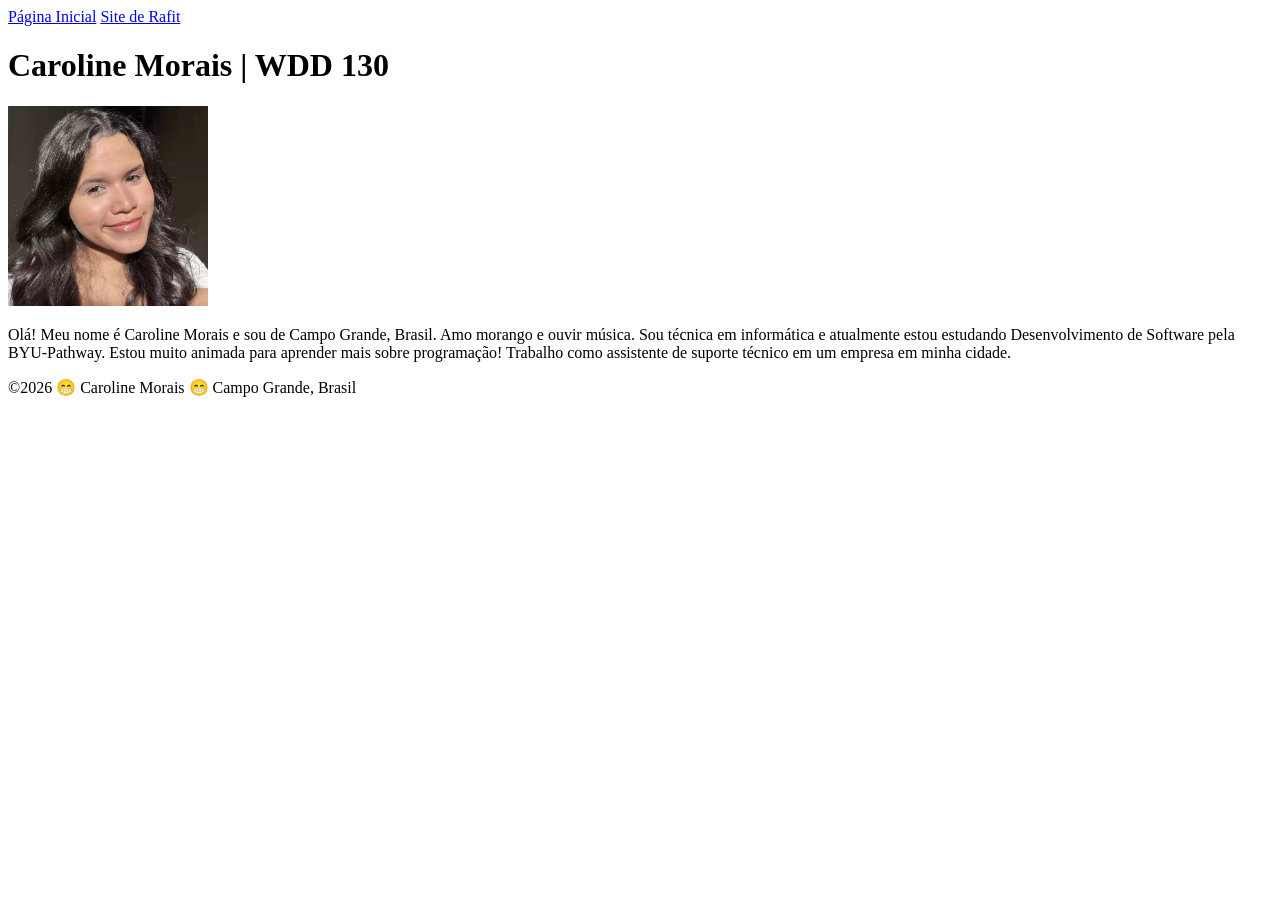
==== wwr/index.html @ 6c30f26b "Mesclando dois respositórios" ====
<!DOCTYPE html>
<html lang="pt-br">

<head>
    <meta charset="UTF-8">
    <meta name="viewport" content="width=device-width, initial-scale=1.0">
    <title>Caroline Morais | WDD 130</title>
</head>

<body>
    <header>
        <nav>
            <a href="#">Página Inicial</a>
            <a href="wwr/">Site de Rafit</a>
        </nav>
    </header>
    <main>
        <h1>Caroline Morais | WDD 130</h1>
        <img src="imagens/perfil.webp" alt="Olá! Meu nome é Caroline Morais" width="200">
        <p>Olá! Meu nome é Caroline Morais e sou de Campo Grande, Brasil. Amo morango e ouvir música. Sou técnica em
            informática e
            atualmente estou estudando Desenvolvimento de Software pela BYU-Pathway. Estou muito animada para aprender
            mais sobre
            programação! Trabalho como assistente de suporte técnico em um empresa em minha cidade.
        </p>
    </main>
    <footer>
        <p>©2026 😁 Caroline Morais 😁 Campo Grande, Brasil
        </p>
    </footer>
</body>

</html>
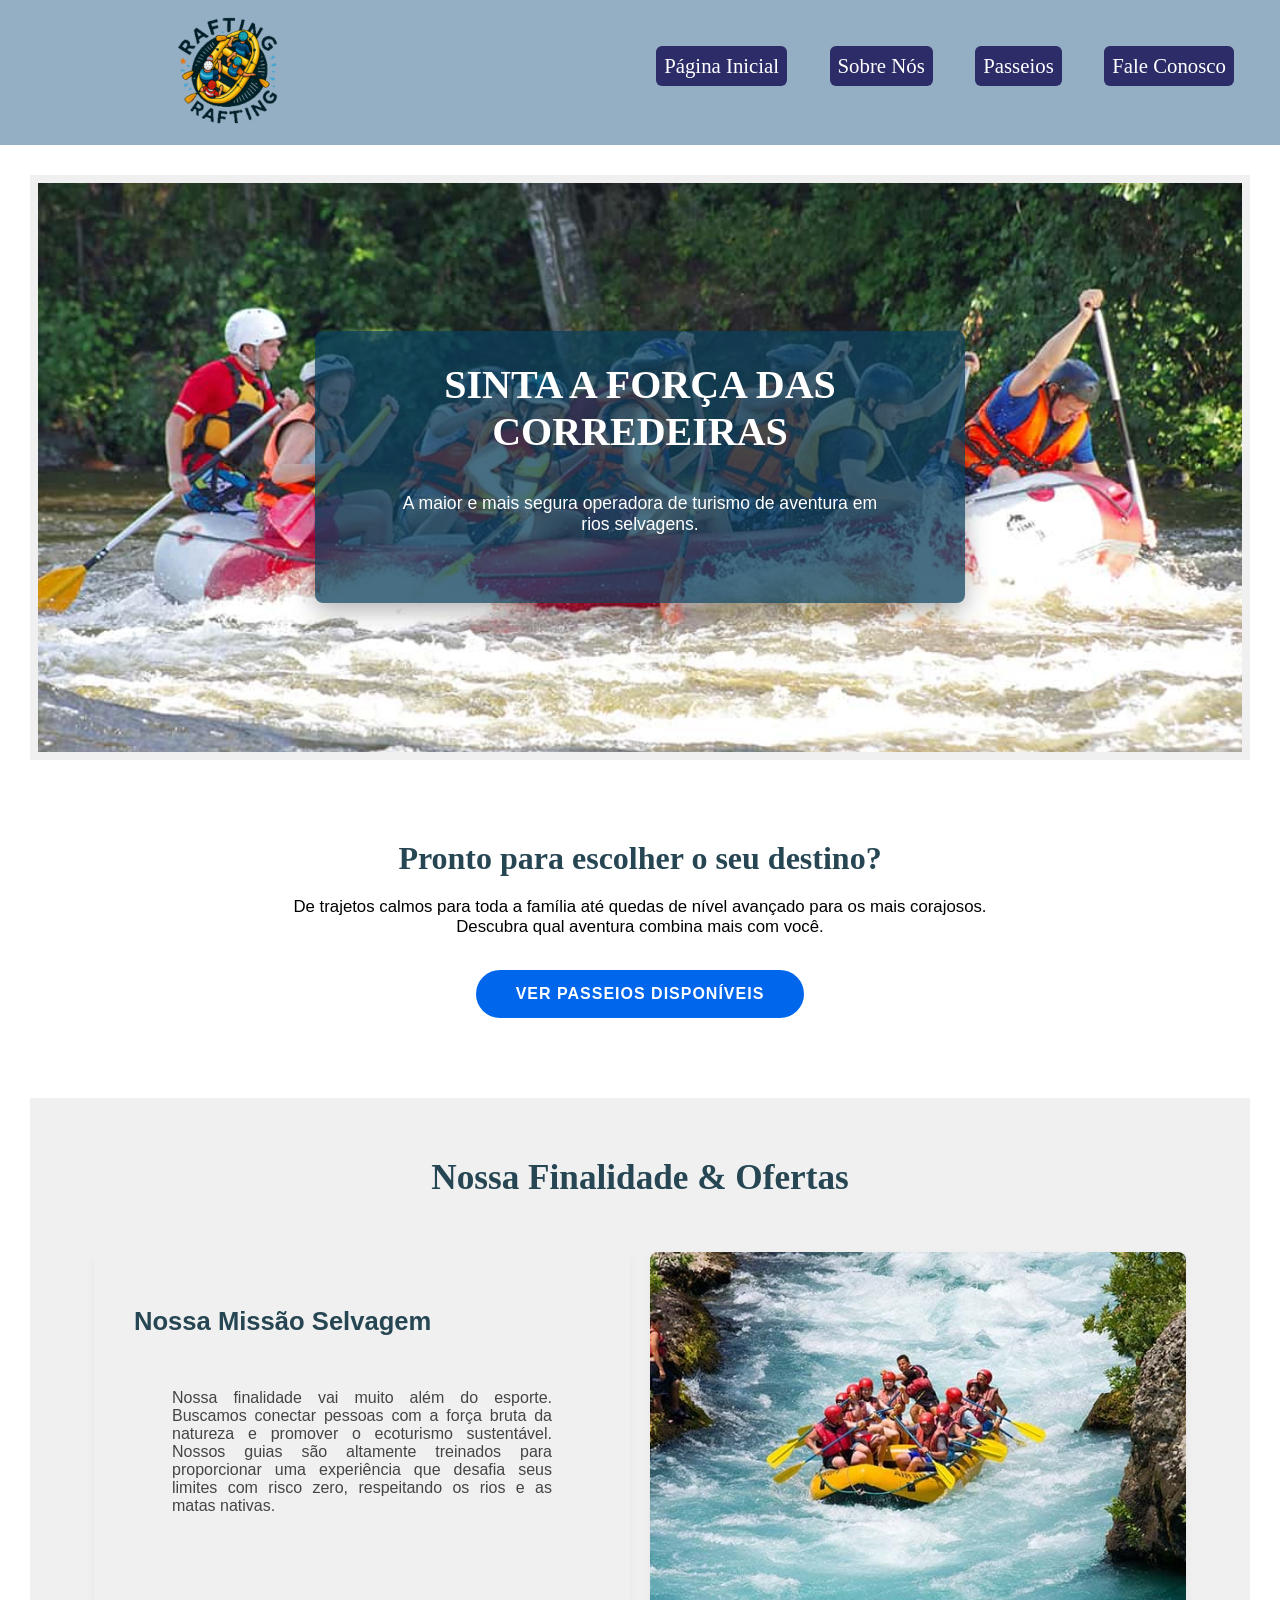
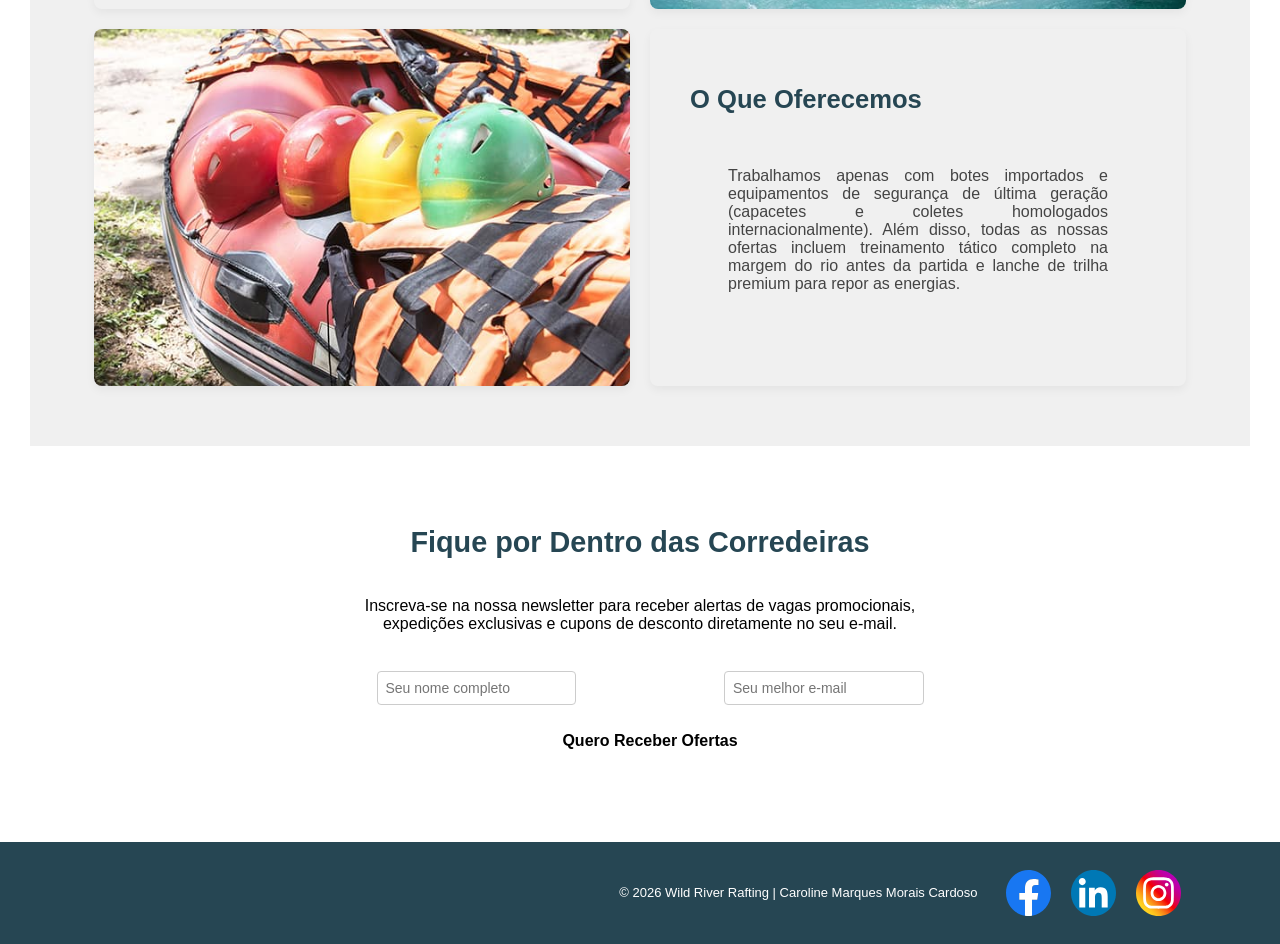
==== commit c6fd1e9f: "Site de Rafting finalizado" ====
--- a/wwr/index.html
+++ b/wwr/index.html
@@ -1,32 +1,103 @@
 <!DOCTYPE html>
-<html lang="pt-br">
+
+<html lang="pt-BR">
 
 <head>
     <meta charset="UTF-8">
     <meta name="viewport" content="width=device-width, initial-scale=1.0">
-    <title>Caroline Morais | WDD 130</title>
+    <title>Página Inicial | Wild River Rafting</title>
+
+    <meta name="description" content="Wild River Rafting - Página Inicial: Conheça nossa história e descubra porque somos a melhor escolha para suas aventuras em rios.">
+    <meta name="author" content="Caroline Marques Morais Cardoso">
+    <link rel="stylesheet" href="estilos/rafting.css">
 </head>
 
 <body>
     <header>
+        <img src="imagens/logotipo.png" alt="Logotipo">
         <nav>
-            <a href="#">Página Inicial</a>
-            <a href="wwr/">Site de Rafit</a>
+            <ul>
+                <li><a href="index.html">Página Inicial</a></li>
+                <li><a href="sobre.html">Sobre Nós</a></li>
+                <li><a href="passeios.html">Passeios</a></li>
+                <li><a href="contato.html">Fale Conosco</a></li>
+            </ul>
         </nav>
     </header>
     <main>
-        <h1>Caroline Morais | WDD 130</h1>
-        <img src="imagens/perfil.webp" alt="Olá! Meu nome é Caroline Morais" width="200">
-        <p>Olá! Meu nome é Caroline Morais e sou de Campo Grande, Brasil. Amo morango e ouvir música. Sou técnica em
-            informática e
-            atualmente estou estudando Desenvolvimento de Software pela BYU-Pathway. Estou muito animada para aprender
-            mais sobre
-            programação! Trabalho como assistente de suporte técnico em um empresa em minha cidade.
-        </p>
+       
+        <section class="hero-home">
+            <img src="imagens/imagem-grande.jpg" alt="Rafting radical em águas turbulentas" class="hero-full-img">
+            <div class="hero-msg-box">
+                <h1>Sinta a Força das Corredeiras</h1>
+                <p>A maior e mais segura operadora de turismo de aventura em rios selvagens.</p>
+            </div>
+        </section>
+
+        <section class="cta-home-section">
+            <div class="cta-home-content">
+                <h2>Pronto para escolher o seu destino?</h2>
+                <p>De trajetos calmos para toda a família até quedas de nível avançado para os mais corajosos. Descubra qual aventura combina mais com você.</p>
+                <a href="passeios.html" class="btn-cta-home">Ver Passeios Disponíveis</a>
+            </div>
+        </section>
+
+        <section class="grid-content-section">
+            <div class="section-title">
+                <h2>Nossa Finalidade & Ofertas</h2>
+                <span class="decorator-line"></span>
+            </div>
+
+            <div class="home-grid">
+                <div class="grid-card text-card">
+                    <h3>Nossa Missão Selvagem</h3>
+                    <p>Nossa finalidade vai muito além do esporte. Buscamos conectar pessoas com a força bruta da natureza e promover o ecoturismo sustentável. Nossos guias são altamente treinados para proporcionar uma experiência que desafia seus limites com risco zero, respeitando os rios e as matas nativas.</p>
+                </div>
+                <div class="grid-card img-card">
+                    <img src="imagens/imagem-index-1.jpg" alt="Equipe de rafting celebrando a descida do rio">
+                </div>
+                <div class="grid-card img-card">
+                    <img src="imagens/imagem-index-2.jpg" alt="Equipamentos de segurança de rafting de última geração">
+                </div>
+                <div class="grid-card text-card">
+                    <h3>O Que Oferecemos</h3>
+                    <p>Trabalhamos apenas com botes importados e equipamentos de segurança de última geração (capacetes e coletes homologados internacionalmente). Além disso, todas as nossas ofertas incluem treinamento tático completo na margem do rio antes da partida e lanche de trilha premium para repor as energias.</p>
+                </div>
+            </div>
+        </section>
+        <section class="newsletter-section">
+            <div class="newsletter-box">
+                <h3>Fique por Dentro das Corredeiras</h3>
+                <p>Inscreva-se na nossa newsletter para receber alertas de vagas promocionais, expedições exclusivas e cupons de desconto diretamente no seu e-mail.</p>
+                
+                <form action="#" method="POST" class="newsletter-form">
+                    <div class="input-group">
+                        <label for="nome" class="sr-only">Nome Completo</label>
+                        <input type="text" id="nome" name="nome" placeholder="Seu nome completo" required>
+                    </div>
+                    <div class="input-group">
+                        <label for="email" class="sr-only">E-mail</label>
+                        <input type="email" id="email" name="email" placeholder="Seu melhor e-mail" required>
+                    </div>
+                    <button type="submit" class="btn-submit-news">Quero Receber Ofertas</button>
+                </form>
+            </div>
+        </section>
+        
     </main>
     <footer>
-        <p>©2026 😁 Caroline Morais 😁 Campo Grande, Brasil
-        </p>
+        <p>&copy; 2026 Wild River Rafting | Caroline Marques Morais Cardoso</p>
+        <nav class="redes-sociais">
+            <a href="https://www.facebook.com">
+                <img src="imagens/facebook.svg" alt="Facebook">
+            </a>
+            <a href="https://www.linkedin.com">
+                <img src="imagens/linkedin.svg" alt="Linkedin">
+            </a>
+            <a href="https://www.instagram.com">
+                <img src="imagens/instagram.svg" alt="Instagram">
+            </a>
+        </nav>
     </footer>
 </body>
 
--- a/wwr/estilos/rafting.css
+++ b/wwr/estilos/rafting.css
@@ -0,0 +1,743 @@
+:root {
+    --cor-primaria: #264653;
+    --cor-secundaria: #fff;
+    --cor-destaque1: #264653;
+    --cor-destaque2: #f0f0f0;
+    --fonte-titulo: "Times New Roman", "Georgia", serif;
+    --fonte-body: Arial, Helvetica, sans-serif;
+}
+
+footer {
+    background-color: var(--cor-primaria);
+    color: var(--cor-secundaria);
+    display: grid;
+    grid-template-columns: repeat(auto-fit, minmax(100px, 300px));
+    align-items: center;
+    padding: 0;
+    margin: 0;
+}
+
+footer p {
+    display: flex;
+    justify-content: end;
+    grid-column: 7;
+    font-size: 13px;
+    padding: 0;
+    margin: 0;
+
+}
+
+.redes-sociais {
+    grid-column: 8;
+    display: flex;
+    width: 70%;
+    margin: 10px
+}
+
+* {
+    margin: 0;
+    padding: 0;
+    box-sizing: border-box;
+}
+
+body {
+    font-family: var(--fonte-body);
+    color: var(--cor-destaque1);
+}
+
+header,
+main{
+    margin: 0 auto;
+    max-width: 100vw;
+}
+
+h1,
+h2 {
+    font-family: var(--fonte-titulo);
+    color: var(--cor-primaria);
+    text-align: center;
+}
+
+nav,
+p,
+section,
+article {
+    margin: 30px;
+    padding: 8px;
+}
+
+.redes-sociais a {
+    text-decoration: none;
+    font-size: 0;
+    padding: 0;
+    width: 60%;
+    margin: 10px;
+}
+
+.hero {
+    position: relative;
+}
+
+.hero img {
+    display: block;
+    width: 100%;
+    height: auto;
+}
+
+.hero h1 {
+    position: absolute;
+    top: 20px;
+    width: 100%;
+    padding: 16px;
+    text-align: center;
+    opacity: 0.7;
+    background-color: var(--cor-destaque1);
+    color: #fff;
+}
+
+.hero article img {
+    float: right;
+    width: 120px;
+    margin-left: 16px;
+    margin-top: 15px;
+}
+
+.hero article {
+    background-color: var(--cor-destaque2);
+    position: absolute;
+    top: 100px;
+    margin: 100px 50px 100px 50px;
+}
+
+.hero article p {
+    position: relative;
+}
+
+header {
+    display: grid;
+    background-color: rgba(45, 95, 136, 0.507);
+    margin-bottom: 10px;
+}
+
+header nav {
+    padding: 1rem;
+    grid-column: 4;
+}
+
+header ul {
+    justify-content: space-between;
+    gap: 10px;
+    display: flex;
+    align-items: center;
+    list-style: none;
+}
+
+header nav ul li {
+    padding: 0.5rem;
+    font-size: 1rem;
+    border-radius: 6px;
+    background-color: rgb(44, 44, 104);
+}
+
+header ul li a {
+    color: #fff;
+    text-decoration: none;
+    font-family: 'Times New Roman', Times, serif;
+    font-size: 1.3rem;
+}
+
+header img {
+    margin: 10px 70px;
+    grid-column: 2;
+    width: 30%;
+}
+
+section {
+    background-color: #f0f0f0;
+}
+
+.section2 {
+    padding: 20px;
+    margin: 0 0 20px 0;
+}
+
+.alinhar {
+    display: grid;
+    grid-template-columns: repeat(auto-fit, minmax(150px, 1fr));
+}
+
+figure {
+    display: flex;
+    flex-direction: column;
+    text-align: center;
+    align-items: center;
+}
+
+figure img {
+    width: 70%;
+    margin: 10px;
+
+}
+
+.section1 {
+    padding: 20px;
+    margin: 10px 0 20px 0;
+}
+
+.grid-history {
+    display: grid;
+    gap: 8px 20px;
+
+    grid-template-columns: repeat(3, 1fr);
+
+    grid-template-areas:
+        "header header header"
+        "esquerdo imagem direito";
+
+    align-items: center;
+    max-width: 1000px;
+    margin: 0 auto;
+}
+
+.history-title {
+    margin-top: 10px;
+    grid-area: header;
+    text-align: center;
+    font-size: 30px;
+}
+
+.text-left {
+    grid-area: esquerdo;
+    text-align: justify;
+}
+
+.history-image {
+    grid-area: imagem;
+}
+
+.history-image img {
+    width: 100%;
+    height: auto;
+    display: block;
+}
+
+.text-right {
+    grid-area: direito;
+    text-align: justify;
+    margin-top: 20px;
+}
+
+/********************************************* Contato ********************************************************/
+.grid-contato {
+    display: grid;
+    gap: 8px 25px;
+
+    grid-template-columns: repeat(2, 1fr);
+
+    grid-template-areas:
+        "header header"
+        "esquerdo direito";
+
+    align-items: center;
+    max-width: 1000px;
+    margin: 0 auto;
+}
+
+.left {
+    grid-area: esquerdo;
+    text-align: justify;
+    margin-top: 30px;
+}
+
+.left h3 {
+    margin-left: 20px;
+    margin-bottom: 18px;
+}
+
+.right {
+    grid-area: direito;
+    text-align: justify;
+}
+
+.right h3 {
+    margin-left: 18px;
+}
+
+.contato p {
+    padding: 3px;
+    margin: 5px 18px;
+    font-size: 13px;
+    font-family: var(--fonte-body);
+}
+
+.contato {
+    margin: 0 0 10px 0;
+}
+
+iframe {
+    margin: 10px 18px;
+    border: none;
+    width: 400px;
+    height: 300px;
+
+}
+
+.opcao {
+    display: flex;
+    align-items: center;
+    cursor: pointer;
+}
+
+.opcao input {
+    margin-right: 8px;
+    cursor: pointer;
+}
+
+form {
+    margin-left: 20px;
+}
+
+form label {
+    font-size: 15px;
+    font-family: var(--fonte-body);
+}
+
+form button {
+    background-color: var(--cor-primaria);
+    color: var(--cor-secundaria);
+    border: none;
+    padding: 10px 20px;
+    font-size: 16px;
+    cursor: pointer;
+    border-radius: 4px;
+    text-align: center;
+    resize: vertical;
+    width: 75%;
+}
+
+form button:hover {
+    background-color: #1b2a3a;
+}
+
+form textarea {
+    width: 75%;
+    padding: 8px;
+    font-size: 14px;
+    border: 1px solid #ccc;
+    border-radius: 4px;
+    resize: vertical;
+}
+
+form input[type="text"],
+form input[type="email"] {
+    width: 60%;
+    padding: 8px;
+    font-size: 14px;
+    border: 1px solid #ccc;
+    border-radius: 4px;
+}
+
+.imagens-contato {
+    display: grid;
+    grid-template-columns: repeat(auto-fit, minmax(400px, 1fr));
+}
+
+.section2-contato{
+    align-items: center;
+}
+
+/********************************************* Passeios ********************************************************/
+
+.passeios-section {
+    padding: 40px 5%;
+}
+
+.section-title {
+    text-align: center;
+    margin-bottom: 40px;
+}
+
+.section-title h2 {
+    font-size: 2.2rem;
+    color: var(--primary-color);
+}
+
+.cta-content{
+    align-items: center;
+}
+
+.decorator-line {
+    display: block;
+    width: 80px;
+    height: 4px;
+    background-color: var(--accent-color);
+    margin: 10px auto 0;
+    border-radius: 2px;
+}
+
+.passeios-grid {
+    display: grid;
+    grid-template-columns: repeat(auto-fit, minmax(320px, 1fr));
+    gap: 30px;
+}
+
+.passeio-card {
+    background-color: #ffffff;
+    border-radius: 8px;
+    overflow: hidden;
+    box-shadow: 0 4px 12px rgba(0,0,0,0.08);
+    transition: transform 0.3s ease;
+}
+
+.card-image-box {
+    position: relative;
+    height: 220px;
+}
+
+.card-image-box img {
+    width: 100%;
+    height: 100%;
+    object-fit: cover;
+}
+
+.badge {
+    position: absolute;
+    top: 15px;
+    right: 15px;
+    color: #fff;
+    padding: 5px 12px;
+    font-size: 0.85rem;
+    font-weight: bold;
+    border-radius: 20px;
+}
+
+.nivel-facil { background-color: #2e7d32; }
+.nivel-medio { background-color: #f57c00; }
+.nivel-dificil { background-color: #c62828; }
+
+.passeio-info {
+    padding: 25px;
+}
+
+.passeio-info h3 {
+    color: var(--dark-text);
+    margin-bottom: 10px;
+    font-size: 1.4rem;
+}
+
+.passeio-desc-curta {
+    font-size: 0.95rem;
+    color: #666;
+    margin-bottom: 12px;
+}
+
+.passeio-detalhes {
+    font-size: 0.95rem;
+    color: #444;
+    margin-bottom: 15px;
+    text-align: justify;
+}
+
+.passeio-highlights {
+    list-style: none;
+    border-top: 1px solid #edf2f4;
+    padding-top: 15px;
+}
+
+.passeio-highlights li {
+    font-size: 0.9rem;
+    margin-bottom: 5px;
+    color: #555;
+}
+
+.tabela-section {
+    padding: 40px 5%;
+    background-color: #ffffff;
+    margin-top: 40px;
+}
+
+.table-container {
+    overflow-x: auto;
+    margin-top: 25px;
+}
+
+.tabela-passeios {
+    width: 100%;
+    border-collapse: collapse;
+    min-width: 700px;
+    box-shadow: 0 2px 8px rgba(0,0,0,0.05);
+}
+
+.tabela-passeios th, 
+.tabela-passeios td {
+    padding: 15px 20px;
+    text-align: left;
+}
+
+.tabela-passeios th {
+    background-color: var(--primary-color);
+    color: #ffffff;
+    font-weight: 600;
+    text-transform: uppercase;
+    font-size: 0.85rem;
+    letter-spacing: 0.5px;
+}
+
+.tabela-passeios tbody tr:nth-child(even) {
+    background-color: #f8f9fa;
+}
+
+.tabela-passeios tbody tr:hover {
+    background-color: #f0f4f8;
+}
+
+.tabela-passeios td {
+    border-bottom: 1px solid var(--border-color);
+}
+
+.nome-passeio {
+    font-weight: bold;
+    color: var(--dark-text);
+}
+
+.preco {
+    font-weight: bold;
+    color: var(--accent-color);
+}
+
+.txt-facil { color: #2e7d32; font-weight: 600; }
+.txt-medio { color: #f57c00; font-weight: 600; }
+.txt-dificil { color: #c62828; font-weight: 600; }
+
+.btn-cta {
+    display: inline-block;
+
+    background: var(--cor-primaria);
+    color: #ffffff;
+    text-decoration: none;
+    padding: 14px 35px;
+    font-weight: 700;
+    font-size: 1.05rem;
+    text-transform: uppercase; 
+    letter-spacing: 1px;       
+    border-radius: 50px;
+    align-items: center;
+}
+
+.btn-cta:hover {
+    background-color: #1b2a3a;
+    box-shadow: 0 8px 15px rgba(0,0,0,0.1);
+}
+
+/********************************************* Index ********************************************************/
+
+.sr-only {
+    position: absolute;
+    width: 1px;
+    height: 1px;
+    padding: 0;
+    margin: -1px;
+    overflow: hidden;
+    clip: rect(0, 0, 0, 0);
+    border: 0;
+}
+
+.hero-home {
+    position: relative; 
+    height: 65vh; 
+    overflow: hidden;
+}
+
+.hero-full-img {
+    width: 100%;
+    height: 100%;
+    object-fit: cover; 
+}
+
+
+.hero-msg-box {
+    position: absolute;
+    top: 50%;
+    left: 50%;
+    transform: translate(-50%, -50%); 
+    background-color: rgba(10, 62, 90, 0.75); 
+    color: #ffff;
+    padding: 30px 40px;
+    border-radius: 8px;
+    text-align: center;
+    width: 80%;
+    max-width: 650px;
+    box-shadow: 0 8px 25px rgba(0,0,0,0.3);
+}
+
+.hero-msg-box h1 {
+    font-size: 2.5rem;
+    margin-bottom: 10px;
+    text-transform: uppercase;
+    color: #ffff;
+}
+
+.hero-msg-box p {
+    font-size: 1.1rem;
+}
+
+.cta-home-section {
+    background-color: #ffffff;
+    padding: 50px 5%;
+    text-align: center;
+    border-bottom: 1px solid var(--border-color);
+}
+
+.cta-home-content h2 {
+    color: var(--primary-color);
+    font-size: 2rem;
+    margin-bottom: 12px;
+}
+
+.cta-home-content p {
+    color: #000;
+    max-width: 750px;
+    margin: 0 auto 25px;
+    font-size: 1.05rem;
+}
+
+.btn-cta-home {
+    display: inline-block;
+    background: #0066eb;
+    color: #ffffff;
+    text-decoration: none;
+    padding: 15px 40px;
+    font-weight: 700;
+    text-transform: uppercase;
+    letter-spacing: 1px;
+    border-radius: 50px;
+    transition: all 0.3s cubic-bezier(0.25, 0.8, 0.25, 1);
+}
+
+.btn-cta-home:hover {
+    background: var(--cor-primaria);
+}
+
+.grid-content-section {
+    padding: 60px 5%;
+}
+
+.section-title {
+    text-align: center;
+    margin-bottom: 40px;
+}
+
+.section-title h2 {
+    font-size: 2.2rem;
+    color: var(--dark-text);
+}
+
+.decorator-line {
+    display: block;
+    width: 80px;
+    height: 4px;
+    background-color: var(--accent-color);
+    margin: 10px auto 0;
+    border-radius: 2px;
+}
+
+.home-grid {
+    display: grid;
+    grid-template-columns: repeat(2, 1fr); 
+    gap: 20px;
+    max-width: 1100px;
+    margin: 0 auto;
+}
+
+.grid-card {
+    background-color: #ffffff;
+    border-radius: 8px;
+    overflow: hidden;
+    box-shadow: 0 4px 10px rgba(0,0,0,0.05);
+}
+
+.text-card {
+    padding: 40px;
+    display: flex;
+    flex-direction: column;
+    justify-content: center;
+    background-color: var(--light-bg);
+}
+
+.text-card h3 {
+    color: var(--primary-color);
+    font-size: 1.6rem;
+    margin-bottom: 15px;
+}
+
+.text-card p {
+    color: #444;
+    text-align: justify;
+}
+
+.img-card img {
+    width: 100%;
+    height: 100%;
+    object-fit: cover;
+    display: block;
+}
+
+.newsletter-section {
+    background-color: var(--dark-text);
+    color: #ffffff;
+    padding: 50px 5%;
+}
+
+.newsletter-box {
+    max-width: 700px;
+    margin: 0 auto;
+    text-align: center;
+}
+
+.newsletter-box h3 {
+    font-size: 1.8rem;
+    margin-bottom: 10px;
+    color: var(--cor-destaque1)
+}
+
+.newsletter-box p {
+    color: #000;
+    margin-bottom: 30px;
+}
+
+.newsletter-form {
+    display: flex;
+    gap: 15px;
+    flex-wrap: wrap;
+    justify-content: center;
+}
+
+.input-group {
+    flex: 1;
+    min-width: 200px;
+}
+
+.newsletter-form input {
+    width: 100%;
+    padding: 12px 20px;
+    border-radius: 4px;
+    border: 1px solid var(--border-color);
+    font-size: 1rem;
+}
+
+.btn-submit-news {
+    background-color: var(--accent-color);
+    color: #000;
+    border: none;
+    padding: 12px 25px;
+    font-weight: bold;
+    font-size: 1rem;
+    border-radius: 4px;
+    cursor: pointer;
+    transition: background-color 0.3s ease;
+}
+
+.btn-submit-news:hover {
+    background-color: var(--cor-primaria);
+    color: #ffffff;
+}
